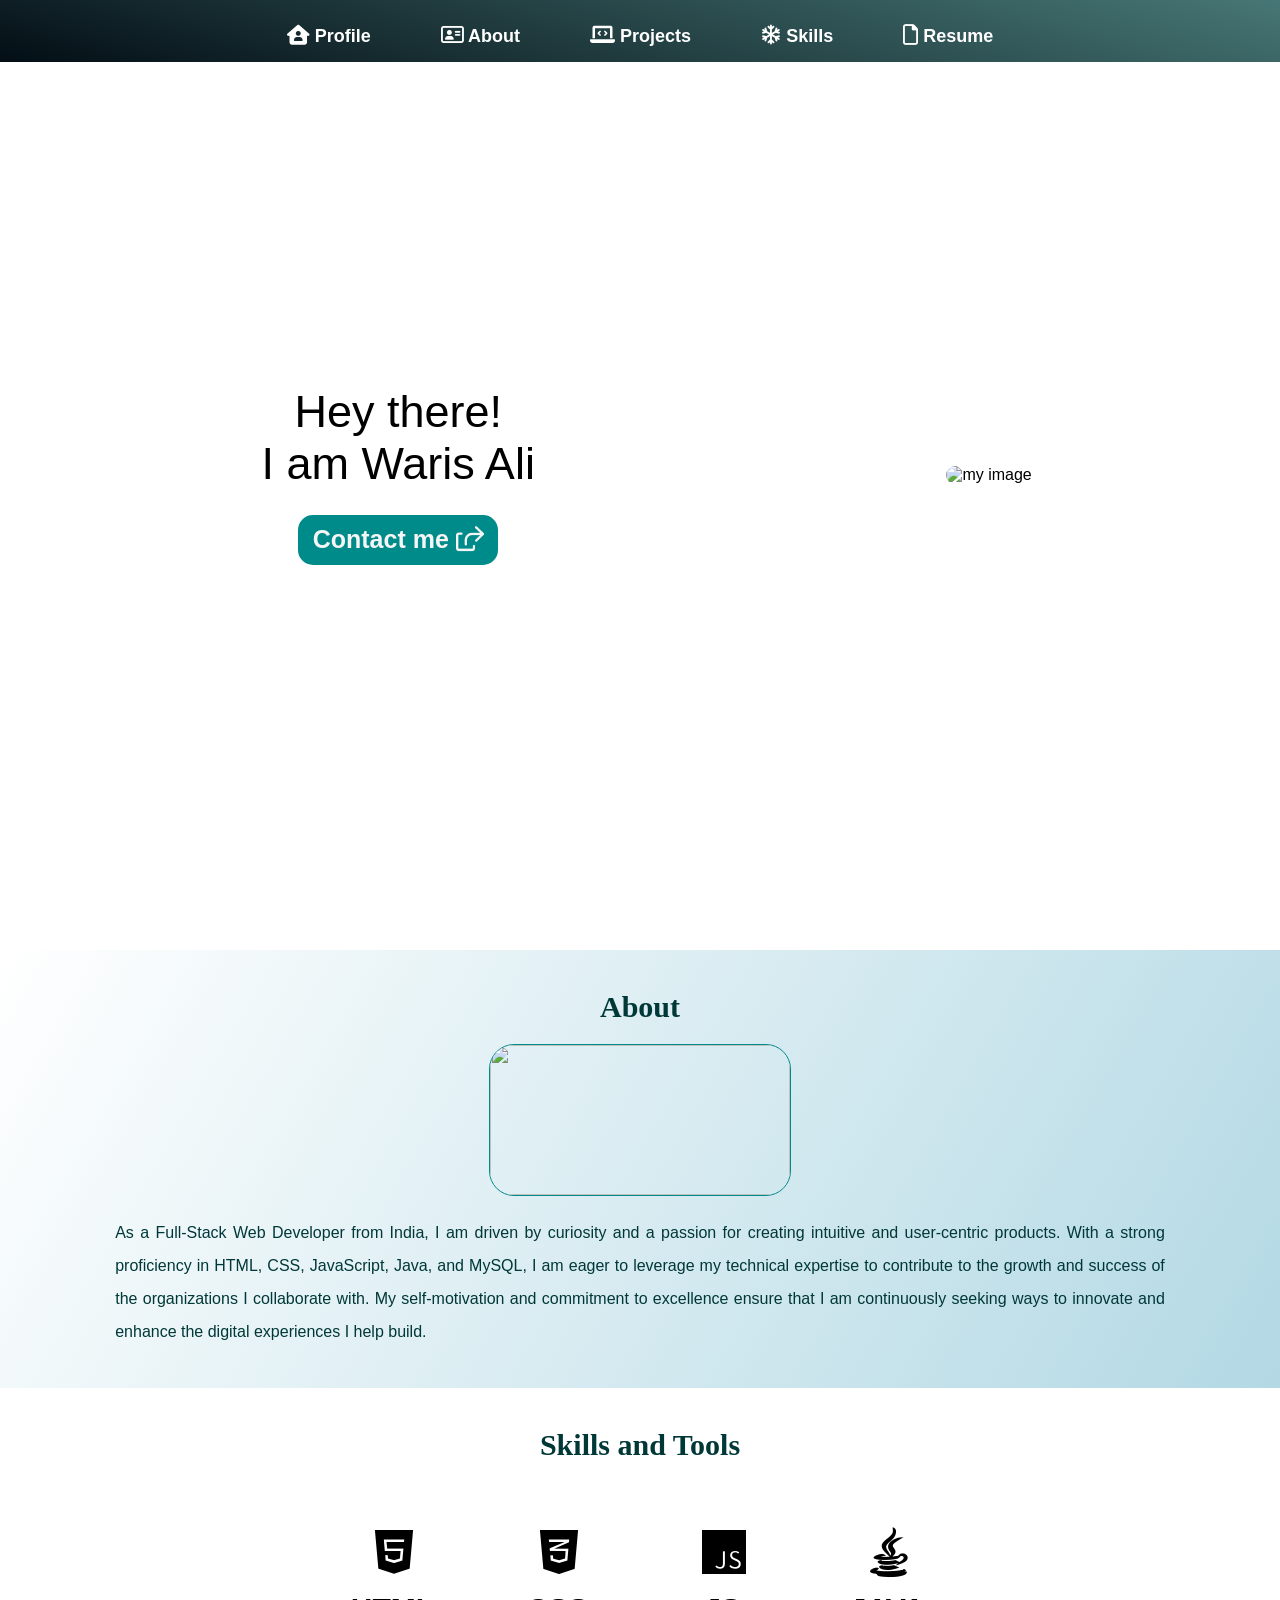
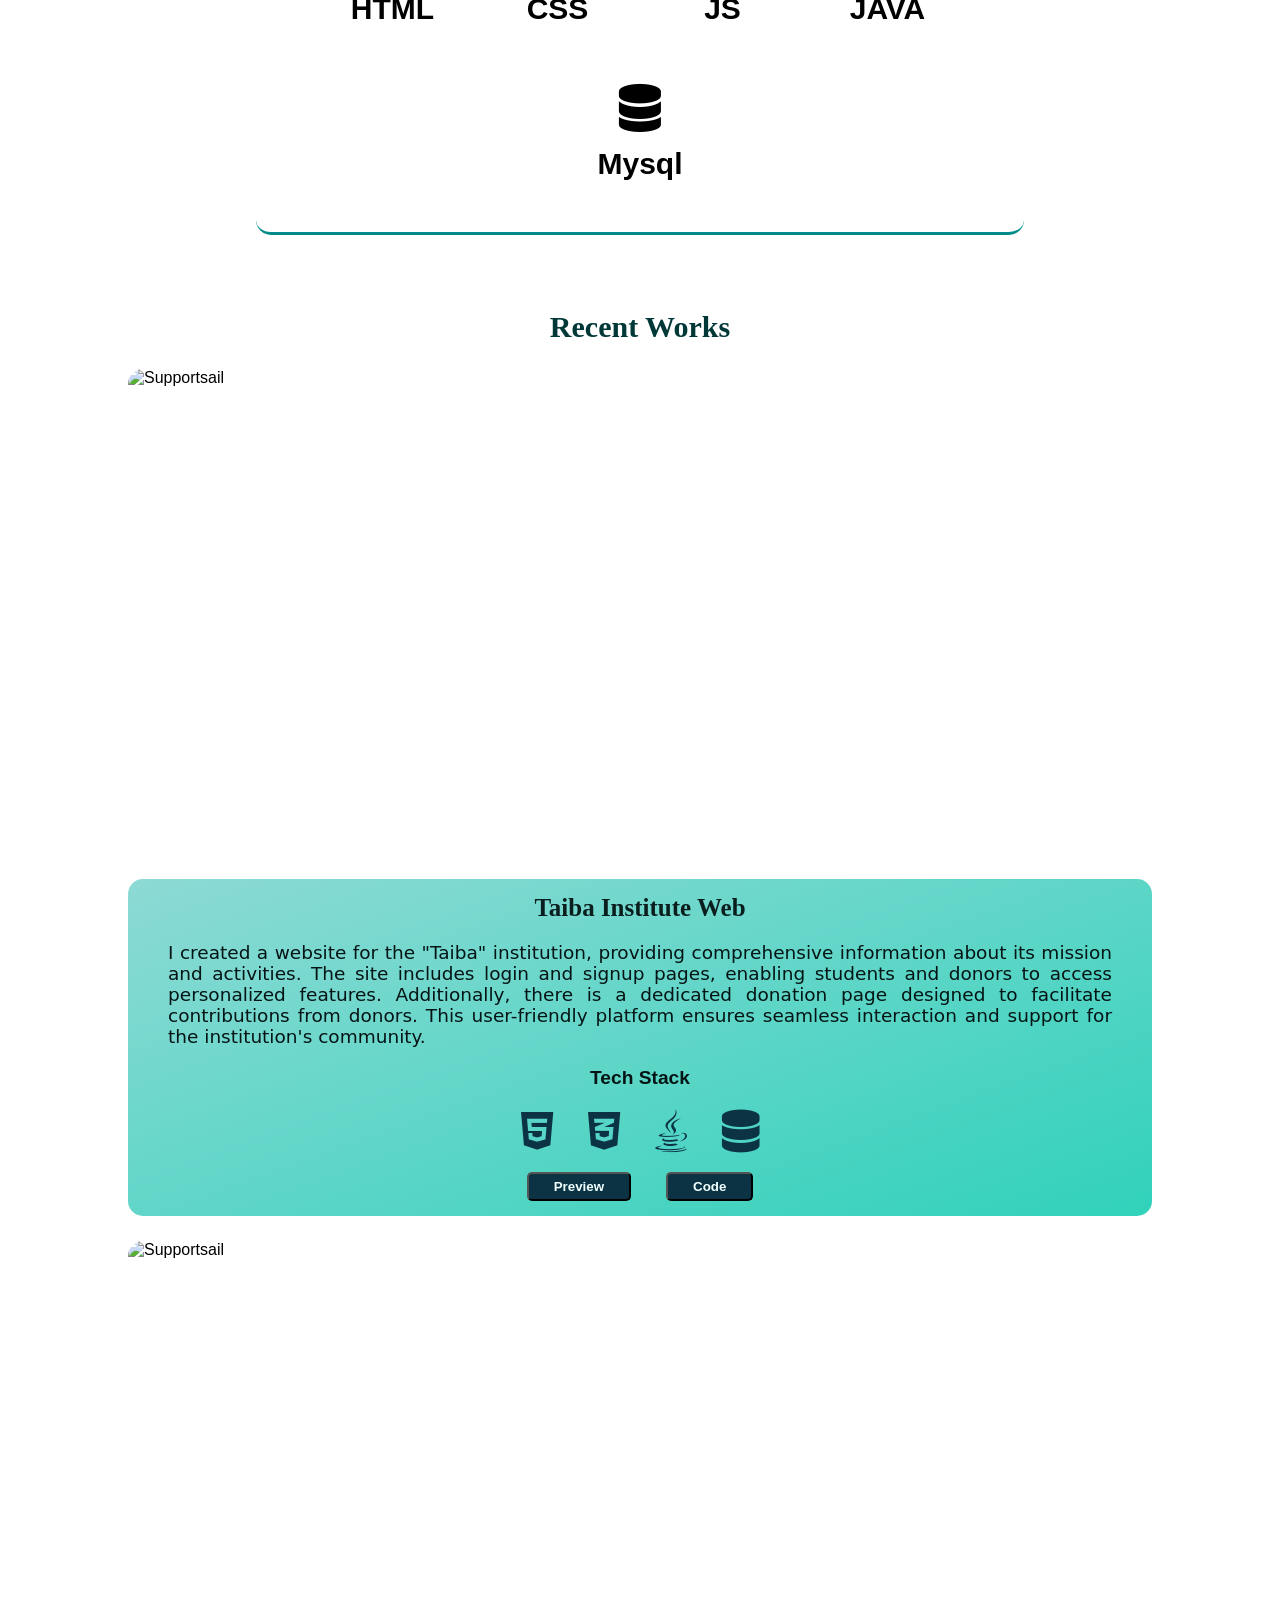
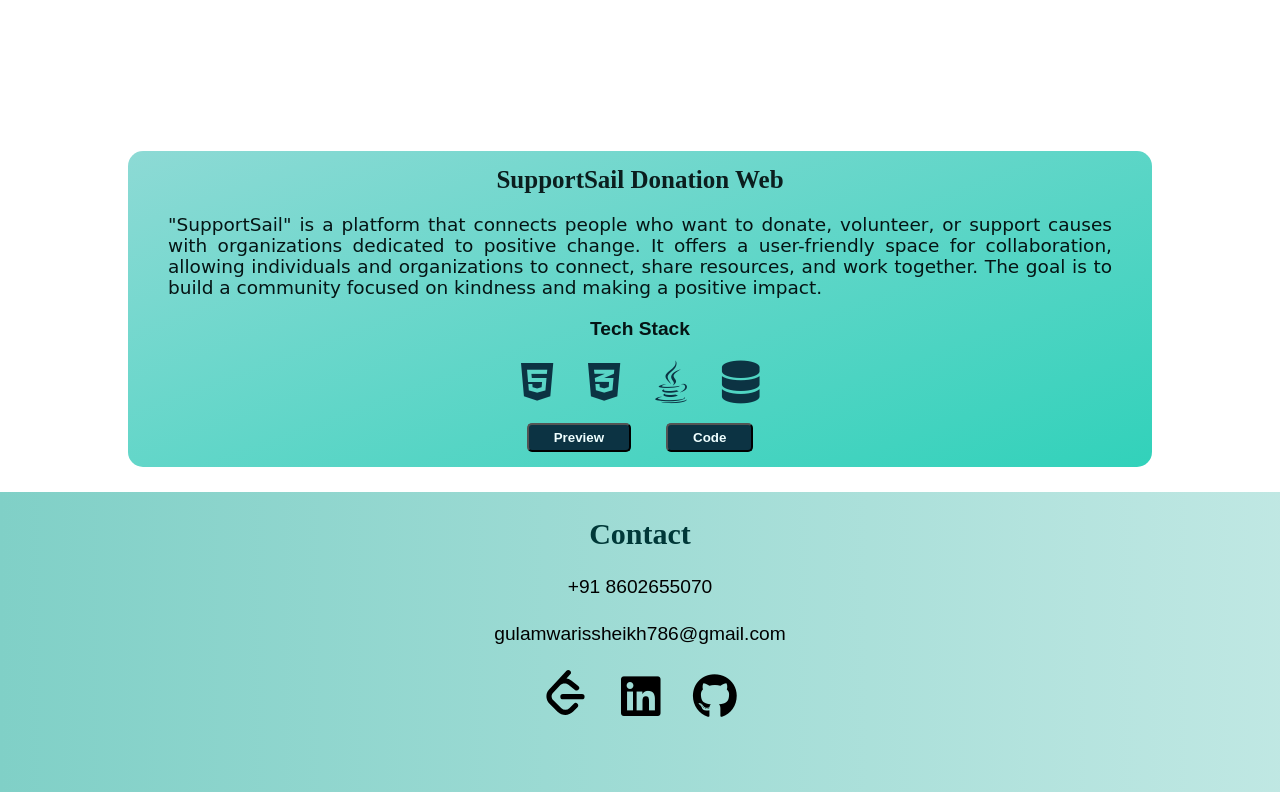
==== index.html @ 58480cf7 "This is my portfolio" ====
<!DOCTYPE html>
<html lang="en">
<head>
    <meta charset="UTF-8">
    <meta name="viewport" content="width=device-width, initial-scale=1.0">
    <title>Document</title>

    <link rel="stylesheet" href="https://cdnjs.cloudflare.com/ajax/libs/font-awesome/6.0.0-beta3/css/all.min.css">
    
    <style>
        * {
            /* background-color: aliceblue; */
            font-family: Railway,sans-serif;
            margin: 0px;   
        }

        html {
            scroll-behavior: smooth;
        }
        
        #header {
            /* background-color: black; */
            width: 100%;
            position: fixed;
            display: flex;
            flex-wrap: wrap;
            align-items: center;
            justify-content:center;
            column-gap: 40px;

            /* height: 60px; */
            /* background-color: black; */
            /* background: linear-gradient(15deg, #13547a 0%, #80d0c7 100%); */
            background: linear-gradient(15deg, #030e15 0%, #80d0c7 100%);
            background-size: 200%;
            background-repeat: no-repeat;
        }

        #warisAliLogo{
            text-align: left;
        }
        #header a{
            text-decoration: none;
            /* color: white; */
            font-size: large;
            color: inherit;
            background-color: inherit;
            font-weight: 600;
            
            
        }
        #header ul {
            list-style: none;
            padding: 0px;
            margin-top: 10px;
        }


        #header ul li{
            display: block;

            padding: 15px;
            border-radius: 15px;
            color:white;
        }
        
        #header ul li:hover{
            background-color:white;
            color:  rgb(0, 49, 49);
        }
        
        #header ul li i{
            font-size: 20px;
            text-decoration:solid;
            background-color: inherit;
            color:inherit;
        }
        
        /* home Container starts; */
        #home{
            /* margin-top: 10px; */
            width: 100%;
            height:100vh;
            display: flex;
            flex-wrap: wrap-reverse;
            align-items: center;
            justify-content: space-evenly;
            column-gap: 150px;
            background: url("https://files.123freevectors.com/wp-content/original/128634-abstract-green-and-white-wavy-background-vector.jpg");
            background-size: cover;
            background-repeat: no-repeat;
            /* background-size:200%; */
            padding-top: 25px;
            padding-bottom: 25px;
            margin-bottom: 0px;
        }
        
        #container1 {
            width:300px;
            display: flex;
            flex-wrap: wrap;
            flex-direction: column;
            align-items: center;
            justify-content: center;
            gap: 25px;
            
        }
        
        #container1 p {
            font-family: Railway,sans-serif;
            font-size: 45px;
            text-align: center;
            unicode-bidi: isolate;
        }

        a{
            cursor:pointer;
        }
        
        #container1 button{
            width: 200px;
            height: 50px;
            font-size: 25px;
            font-weight: 700;
            background-color: darkcyan;
            transition: all 0.3s ease 0s;
            border: none;
            border-radius: 15px;
        }

        #container1 button:hover {
            background-color: #0c3343;
	        box-shadow: 0px 15px 20px #fff;
	        color: #fff;
	        transform: translateY(-7px);    
        }
        
        #container1 button span,i{
            color:whitesmoke;
            background: inherit;
        }


        #imageContainer {
            border:0px solid black;
            border-radius: 18px;
        }
        

        /* About container */
        #About{
            /* background: url("https://encrypted-tbn0.gstatic.com/images?q=tbn:ANd9GcQeIaA5He04D4xELVgXUwk_7--e1ztYmvpjePwz_Ak_7KtxnX4lioAtb6oilF2GgMtfrX0&usqp=CAU"); */
            background-repeat: no-repeat;
            background-size: cover;
            width: 100%;
            /* height: 350px; */
            margin-top: 0px;
            margin-bottom: 0px;
            margin-left: 0px;
            margin-right: 0px;
            padding-top: 15px;
            padding-bottom: 40px;
            display: flex;
            flex-direction: column;
            align-items: center;
            background-size: cover;
            background-repeat: no-repeat;
            gap: 20px;
            background-image: linear-gradient(120deg, #ffffff 0%, #50a7c26f 100%);
            
        }
        
        .heading2{
            margin-top: 25px;
            font-size: 30px;
            color: rgb(0, 56, 56);
            font-weight: 600;
            font-family:Georgia, 'Times New Roman', Times, serif;
            unicode-bidi: isolate;
        }
        
        
        #About p{
            color: rgb(0, 56, 56);
            margin-left: 7.2em;
            margin-right: 7.2em;
            text-align:justify ;
            font-size: 1.0em;
            line-height: 33px;
            font-family:Verdana, Geneva, Tahoma, sans-serif;
            unicode-bidi: isolate;
        }
        
        #codingimg {
            border-radius: 25px;
            border:1px solid darkcyan;
        }
        
        /* Skills starts */
        #skills{
            /* height: 330px; */
            width: 100%;
            display: flex;
            flex-direction: column;
            gap: 15px;
            align-items: center;
            background-size: 300%;
            padding-top: 15px;
            padding-bottom: 25px;
        }
        
        #toolContainer{
            width: 60%;
            /* height: 200px;   */
            justify-content: center;
            display: flex;
            flex-wrap: wrap;
            margin-top: 25px;
            margin-bottom: 25px;
            padding-bottom: 25px;
            column-gap: 15px;
            row-gap: 5px;
            border-bottom: 3px solid darkcyan;
            border-radius: 15px;
        }
        
        .tool {
            height: 100px;
            width:100px;
            padding:25px;
            display: flex;
            flex-direction: column;
            gap:15px;
            align-items: center;
            justify-content: center;
            background: url("https://www.wallpaperflare.com/static/825/572/839/line-light-spot-shape-wallpaper.jpg");
            color: rgb(0, 0, 0);
            font-size: 30px;
            font-weight: bold;
            font-family:'Lucida Sans', 'Lucida Sans Regular', 'Lucida Grande', 'Lucida Sans Unicode', Geneva, Verdana, sans-serif, sans-serif;
            border-radius: 8px;
        }
        
        .tool i{
            font-size: xxx-large;
            background: none;
            font-weight: bolder;
            color: inherit;
        }
        
        /* recent work container starts */
        #workContainer {
            width: 100%;
            /* height: 1000px; */
            margin-bottom: 25px;
            display: flex;
            flex-direction: column;
            align-items: center;
            row-gap: 25px;
            flex-wrap: wrap;
        }
        
        #workContainer h3{
            font-size: 25px;
            color: rgb(11, 30, 30);
            font-family:Georgia, 'Times New Roman', Times, serif;
        }
        
        .work {
            display: flex;
            flex-wrap: wrap;
            width: 80%;
            column-gap: 10px;
            row-gap: 10px;
            /* border: 15px; */
        }
        
        .projectImage {
            border-radius: 15px;
            /* margin-bottom: 15px; */
        }
        
        .aboutProject {
            
            /* width:45.7%; */
            /* height: inherit; */
            padding: 15px;
            color: rgb(5, 21, 21);
            background-image: linear-gradient(0deg, #ffffff 0%, darkcyan 100%);
            background-image: linear-gradient(-20deg, #00cdac 0%, #8ddad5 100%);
            background-size: 200%;
            display: flex;
            flex-direction: column;
            align-items: center;
            gap: 20px;
            text-decoration-thickness: auto;
            border-radius: 15px;
        }
        
        .aboutProject p{
            font-size: 18.5px;
            font-family:system-ui, -apple-system, sans-serif;
            padding-left: 25px;
            padding-right: 25px;
            text-align: justify;
            /* font-weight: 400; */
            unicode-bidi: isolate;
            
        }

        .aboutProject h4{
            font-size: larger;
        }
        
        #stackUsed{
            display: flex;
            align-items: center;
            justify-content: center;
            gap:35px;
        }

        #stackUsed i{
            font-size:43px;
            color: #0c3343;
        }

        #projectButtons {
            display: flex;
            gap: 35px;
        }
        
        #projectButtons button{
            padding:5px 25px;
            border-radius: 5px;
            background-color: #0c3343;
            font-weight: 600;
            color: azure;
        }
        
        #projectButtons button:hover {
            background-color: azure;
            color: rgb(0, 45, 45) ;
            font-weight: 600;
            
        }


        #contactContainer {
            width: 100%;
            height: 300px;
            background: linear-gradient(270deg,white,#80d0c7);
            background-size: 200%;
            display: flex;
            flex-direction: column;
            align-items: center;
            gap: 25px;
            font-size: larger;
            text-decoration-thickness: auto;
        }

        #contactContainer p{
         font-weight: 500;
        }
        
        #socialIcons {
            display: flex;
            flex-wrap: wrap;
            align-items: center;
            justify-content: space-around;
            gap: 33px;
            font-size: 45px;
            color: black;
        }
        
        #socialIcons i{
            color:black;
        }
        
        #socialIcons a{
            text-decoration: none;
            color: none;
        }
        
        .simple-icons--leetcode {
            display: inline-block;
            width: 1em;
            height: 1em;
            background-repeat: no-repeat;
            background-size: 100% 100%;
            background-image: url("data:image/svg+xml,%3Csvg xmlns='http://www.w3.org/2000/svg' viewBox='0 0 24 24'%3E%3Cpath fill='black' d='M13.483 0a1.37 1.37 0 0 0-.961.438L7.116 6.226l-3.854 4.126a5.3 5.3 0 0 0-1.209 2.104a5 5 0 0 0-.125.513a5.5 5.5 0 0 0 .062 2.362a6 6 0 0 0 .349 1.017a5.9 5.9 0 0 0 1.271 1.818l4.277 4.193l.039.038c2.248 2.165 5.852 2.133 8.063-.074l2.396-2.392c.54-.54.54-1.414.003-1.955a1.38 1.38 0 0 0-1.951-.003l-2.396 2.392a3.02 3.02 0 0 1-4.205.038l-.02-.019l-4.276-4.193c-.652-.64-.972-1.469-.948-2.263a2.7 2.7 0 0 1 .066-.523a2.55 2.55 0 0 1 .619-1.164L9.13 8.114c1.058-1.134 3.204-1.27 4.43-.278l3.501 2.831c.593.48 1.461.387 1.94-.207a1.384 1.384 0 0 0-.207-1.943l-3.5-2.831c-.8-.647-1.766-1.045-2.774-1.202l2.015-2.158A1.384 1.384 0 0 0 13.483 0m-2.866 12.815a1.38 1.38 0 0 0-1.38 1.382a1.38 1.38 0 0 0 1.38 1.382H20.79a1.38 1.38 0 0 0 1.38-1.382a1.38 1.38 0 0 0-1.38-1.382z'/%3E%3C/svg%3E");
        }
        
        
        </style>    
</head>
<body >
    <div id="header">
        <!-- <img id="warisAliLogo" src="https://lh3.googleusercontent.com/pw/AP1GczPC5JXsir-b2OjlSVMUs8q2_CjpV8OFLMcxVe5DfGMFk9OVK7TtRr2zFGt3uaw7KL_Z0EdH6ncSOINcvO0CqALaWFPJMV4tb54M7vOKy9ng0W_u7Z1lqmqnhbDLWy8jYKgQmur6pEmwXrFuHIBfyllZ=w457-h148-s-no-gm?authuser=0" alt="warisali" width="150px" height="50px"> -->
        
        <ul>
            <li>
                <a href="#home">
                <i class="fa-solid fa-house-user"></i>
                Profile
                </a>
            </li>
        </ul>
        <ul>
            <li>
                <a href="#About">
                <i class="fa-regular fa-address-card"></i>
                    About
                </a>
            </li>
        </ul>
        <ul>
            <li>
                <a href="#workContainer">
                <i class="fa-solid fa-laptop-code"></i>
                    Projects
                </a>
            </li>
        </ul>
        <ul>
            <li>
                <a href="#skills">
                <i class="fa-regular fa-snowflake"></i>
                    Skills
                </a>
            </li>
        </ul>
        <ul>
            <li>
                <a target="_blank" href="https://drive.google.com/file/d/14cEVYfTfKmEvbyGRhbytkego8s3R8A8p/view?usp=drive_link">
                <i class="fa-regular fa-file"></i>
                    Resume
                </a>
            </li>
        </ul> 
    </div>

    <div id="home">

        <div id="container1">
            <p>Hey there!
            <br>I am Waris Ali</p>
            <a href="#contactContainer">
                <button>
                    <span>
                        Contact me 
                    </span>

                    <i class="fa-regular fa-share-from-square"></i>
                </button>
            </a> 
        </div>

        <div >
            <img id="imageContainer" src="https://lh3.googleusercontent.com/pw/AP1GczNfLNmGixDf67pSiSsZl0ke9fJ8VKoi5eDdJEknz4uah4nz4ixJDxamWYXczKJLGlgnSb_uuSwTJJ1aEroYKqD6taZcBswMoYQlgd4YSyQU_4sFzfjJYUX3yKm36x-RpMSHxlkzJEPzCEvt1I19koQ-=w689-h919-s-no-gm?authuser=0" alt="my image" width="300px" height="350px">
        </div>
    
    </div>

    <div id="About">
        <h2 class="heading2">About</h2>
        <img id="codingimg" src="https://camo.githubusercontent.com/7de37139d0b4c1ce40865e799b446c0e963a3dd8fb68d239707237c40604fa3d/68747470733a2f2f63646e2e6472696262626c652e636f6d2f75736572732f3733303730332f73637265656e73686f74732f363538313234332f6176656e746f2e676966" alt="" width="300px" height="150px">

        <p>As a Full-Stack Web Developer from India, I am driven by curiosity and a passion for creating intuitive and user-centric products. 
            With a strong proficiency in HTML, CSS, JavaScript, Java, and MySQL, I am eager to leverage my technical expertise to contribute to the growth and success of the organizations I collaborate with. 
            My self-motivation and commitment to excellence ensure that I am continuously seeking ways to innovate and enhance the digital experiences I help build.
        </p>


    </div>

    <div id="skills">

        <h2 class="heading2">Skills and Tools</h2>
        <div id="toolContainer">

            <div class="tool">
                <i class="fa-brands fa-html5"></i>
                <span>
                    HTML
                </span>
            </div>
            <div class="tool">
                <i class="fa-brands fa-css3-alt"></i>
                <span>
                    CSS
                </span>
            </div>
            <div class="tool">
                <i class="fa-brands fa-js"></i>
                <span>
                    JS
                </span>
            </div>
            <div class="tool">
                <i class="fa-brands fa-java"></i>
                <span>
                    JAVA
                </span>
            </div>
            <div class="tool">
                <i class="fa-solid fa-database"></i>
                <span>
                    Mysql
                </span>
            </div>
            
        </div>
        
    </div>
    
    <div id="workContainer">
        <h2 class="heading2">Recent Works</h2>
        <div class="work" >
            <img class="projectImage" src="https://lh3.googleusercontent.com/pw/AP1GczMQll0beTvGnRvmO2mY4dtJe4qrkyEEGpK3uuzmXAYkOfPSn9ht8IYZugGD8T-NknqMhL-C5l3bWldPpm8UTny0EYDOh066veNmcHr74LEn7j228wYXk99hWT4u5LQ25IOx2qUl-hxqowXxXJbtVJr-=w1911-h919-s-no-gm?authuser=0" alt="Supportsail" width="100%" height="500px">
            <div class="aboutProject">
                <h3>Taiba Institute Web</h3>
                <p> I created a website for the "Taiba" institution, providing comprehensive information about its mission and activities. The site includes login and signup pages, enabling students and donors to access personalized features. Additionally, there is a dedicated donation page designed to facilitate contributions from donors. This user-friendly platform ensures seamless interaction and support for the institution's community.                </p>
                
                <h4>Tech Stack</h4>
                
                <div id="stackUsed">
                    <i class="fa-brands fa-html5"></i>
                    <i class="fa-brands fa-css3-alt"></i>
                    <i class="fa-brands fa-java"></i>
                    <i class="fa-solid fa-database"></i>
                </div>
                
                <div id="projectButtons">
                    <button>Preview</button>
                    <button>Code</button>
                </div>
            </div>
        </div>

        <div class="work" >
            <img class="projectImage" src="https://lh3.googleusercontent.com/pw/AP1GczMjvmNHG8Y3Zojcyx1AhsamFW4Mxrb-IfzcMeK1x1LJNYY9hNYmpaNkV2walsdbmQnnHwTIoXUS8U1hemSgtS10Z8Eknbf_N-LINnaeFMtauvdDnSiny1GLPHCB92Jml5flz21etCYq-lgawX2CJpsT=w1918-h915-s-no-gm?authuser=0" alt="Supportsail" width="100%" height="500px">
            <div class="aboutProject">
                <h3>SupportSail Donation Web</h3>
                <p>
                    "SupportSail" is a platform that connects people who want to donate, volunteer, or support causes with organizations dedicated to positive change. It offers a user-friendly space for collaboration, allowing individuals and organizations to connect, share resources, and work together. The goal is to build a community focused on kindness and making a positive impact.
                </p>
                
                <h4>Tech Stack</h4>
                
                <div id="stackUsed">
                    <i class="fa-brands fa-html5"></i>
                    <i class="fa-brands fa-css3-alt"></i>
                    <i class="fa-brands fa-java"></i>
                    <i class="fa-solid fa-database"></i>
                </div>
                
                <div id="projectButtons">
                    <button>Preview</button>
                    <button>Code</button>
                </div>
            </div>
        </div>
    </div>


    <div id="contactContainer">
        <h2 class="heading2">Contact</h2>
        <p> +91 8602655070</p>
        <p>gulamwarissheikh786@gmail.com</p>
        <div id="socialIcons">
            <a href="https://leetcode.com/u/Gulam_Waris_Sheikh/"><span class="simple-icons--leetcode"></span></a>
            <a href="https://www.linkedin.com/in/waris-sheikh-7a376122b/"><i class="fa-brands fa-linkedin"></i></a>
            <a href="https://github.com/Waris-Ali123"><i class="fa-brands fa-github"></i></a>
            <!-- <i class="fa-solid fa-code"></i> -->
        </div>

    </div>


    
    
</body>
</html>
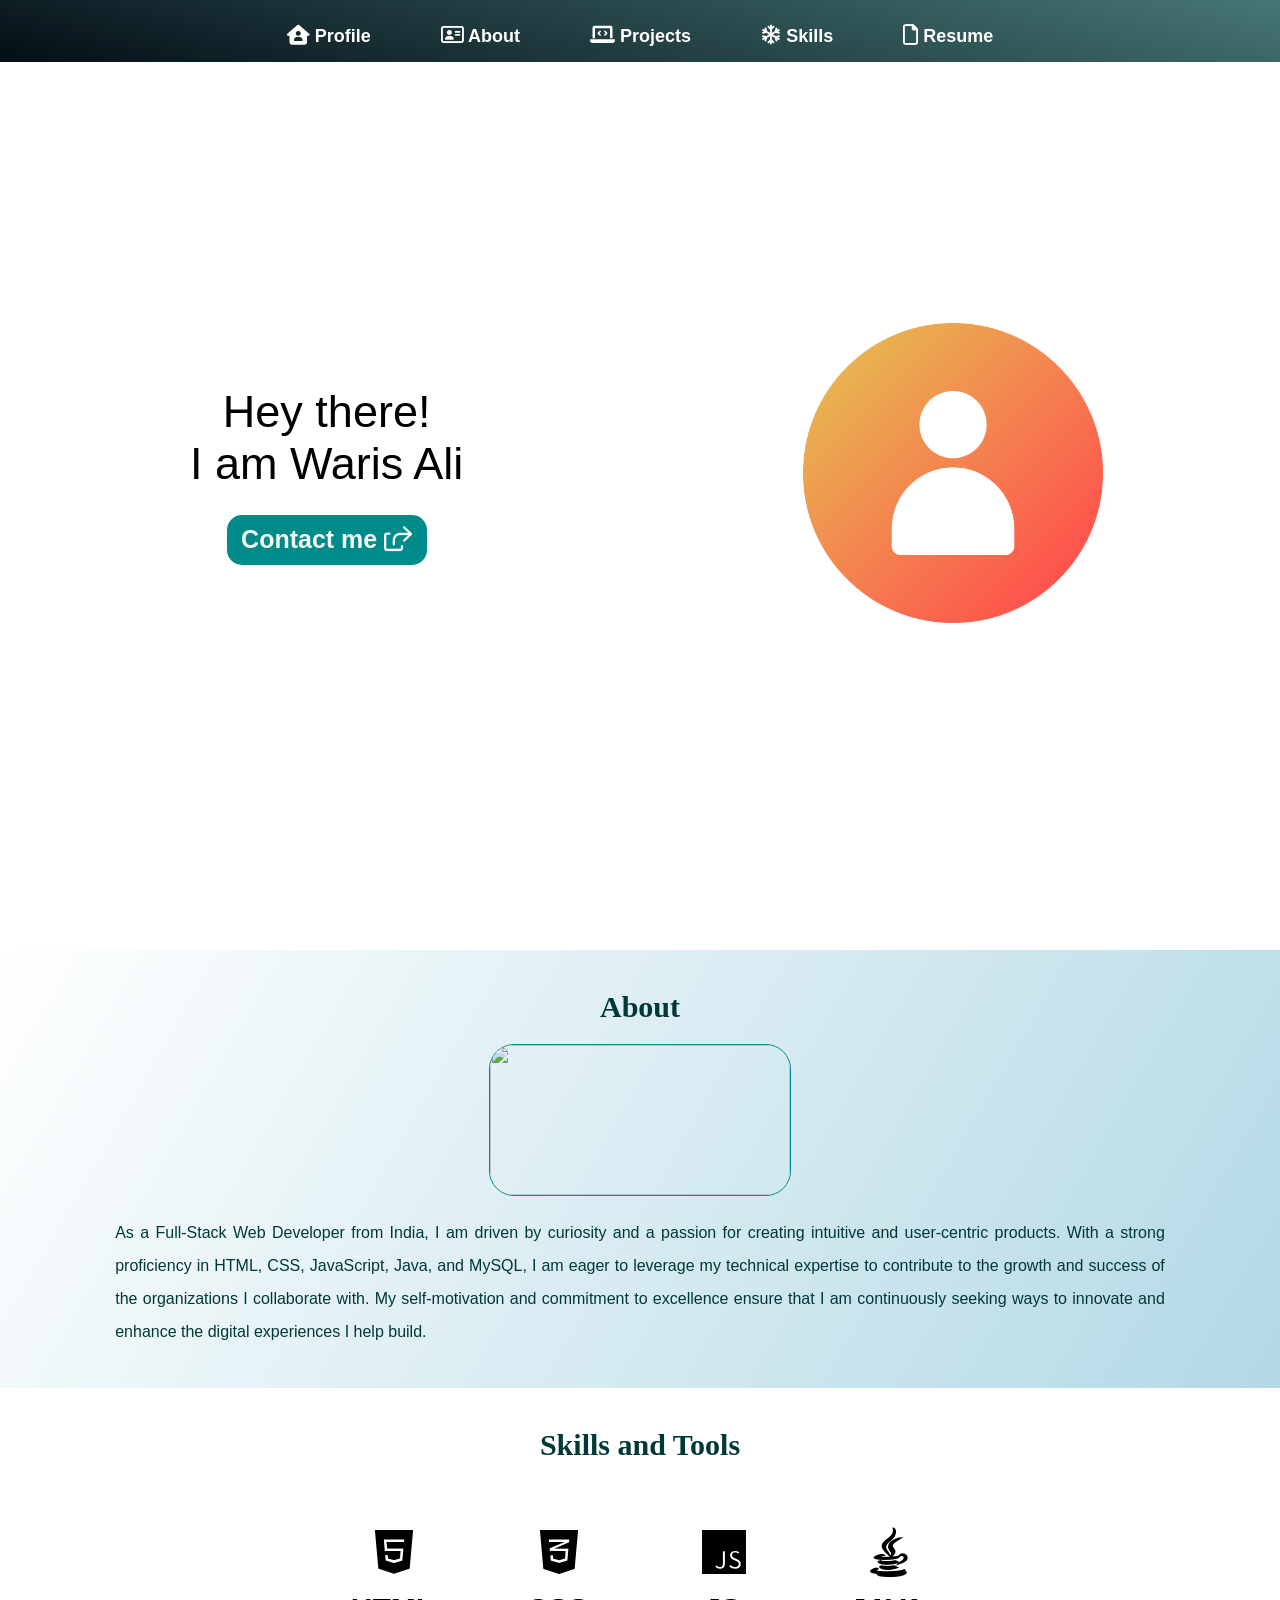
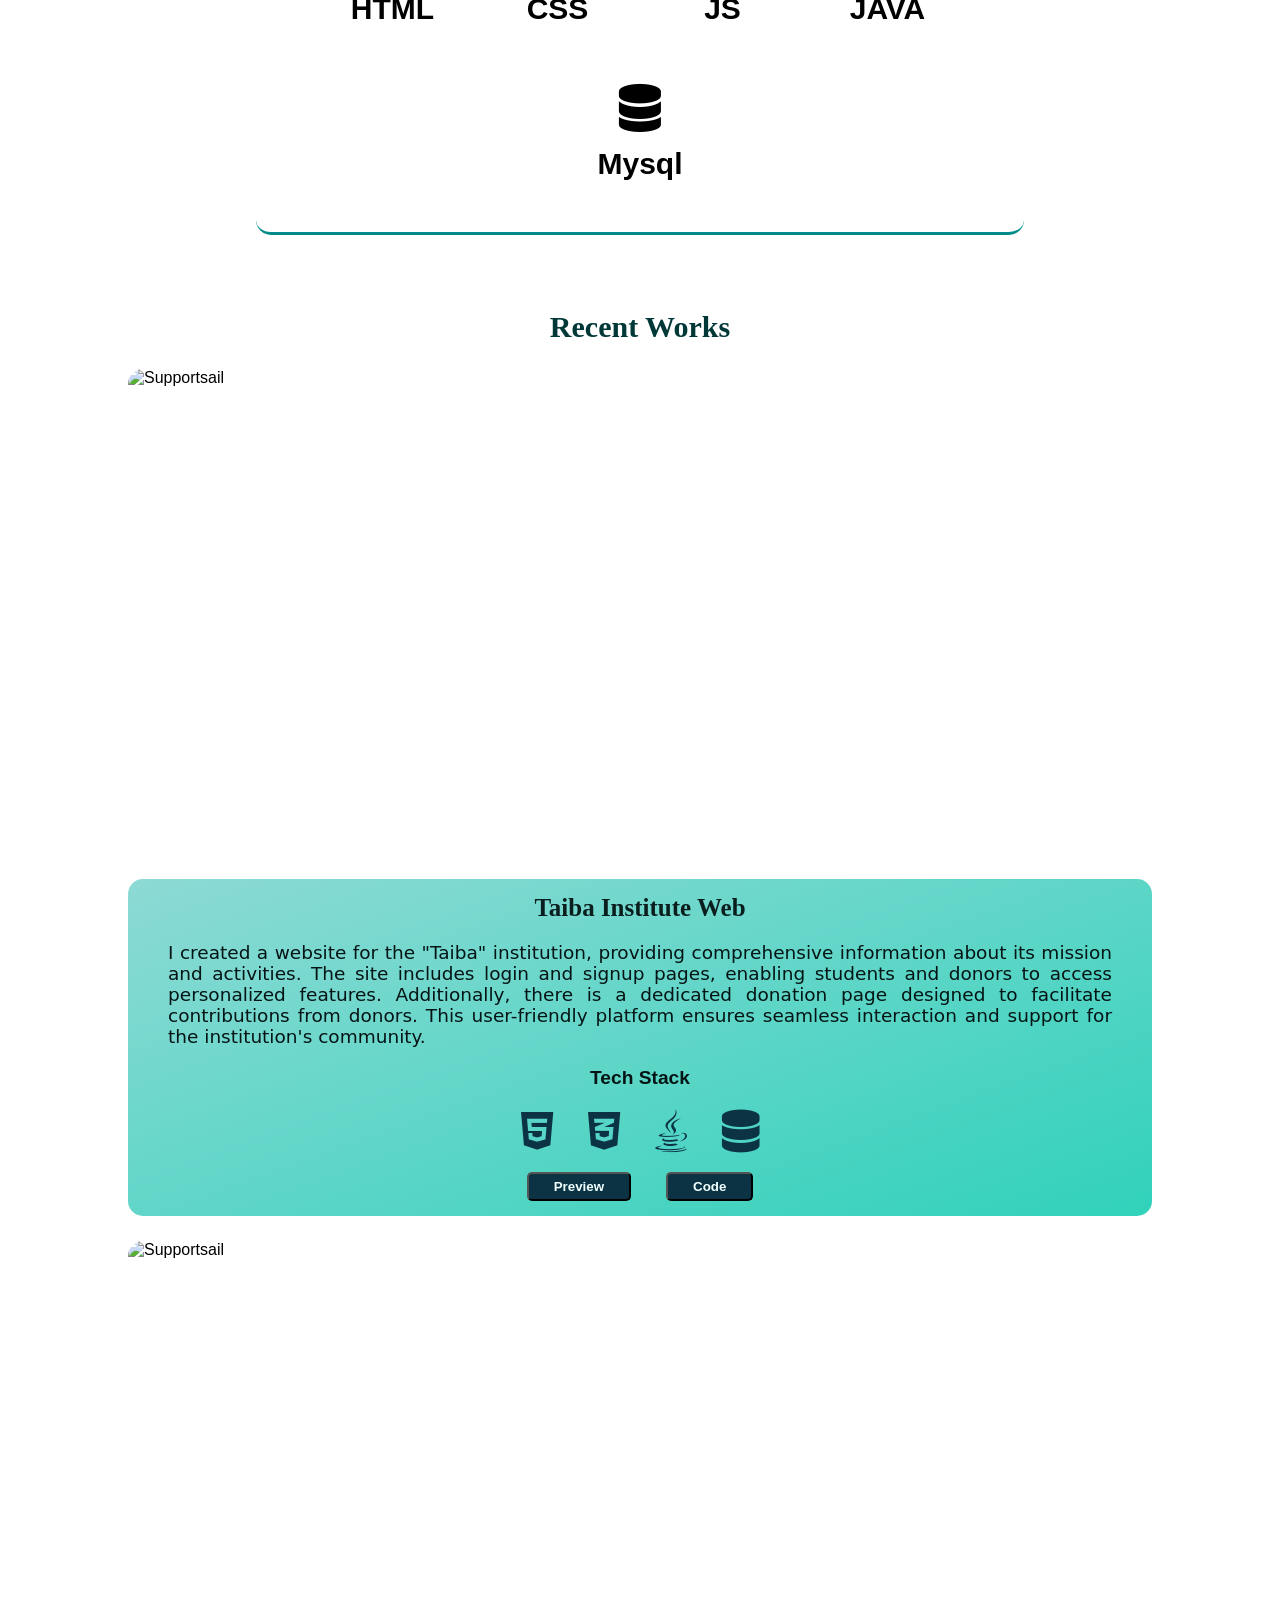
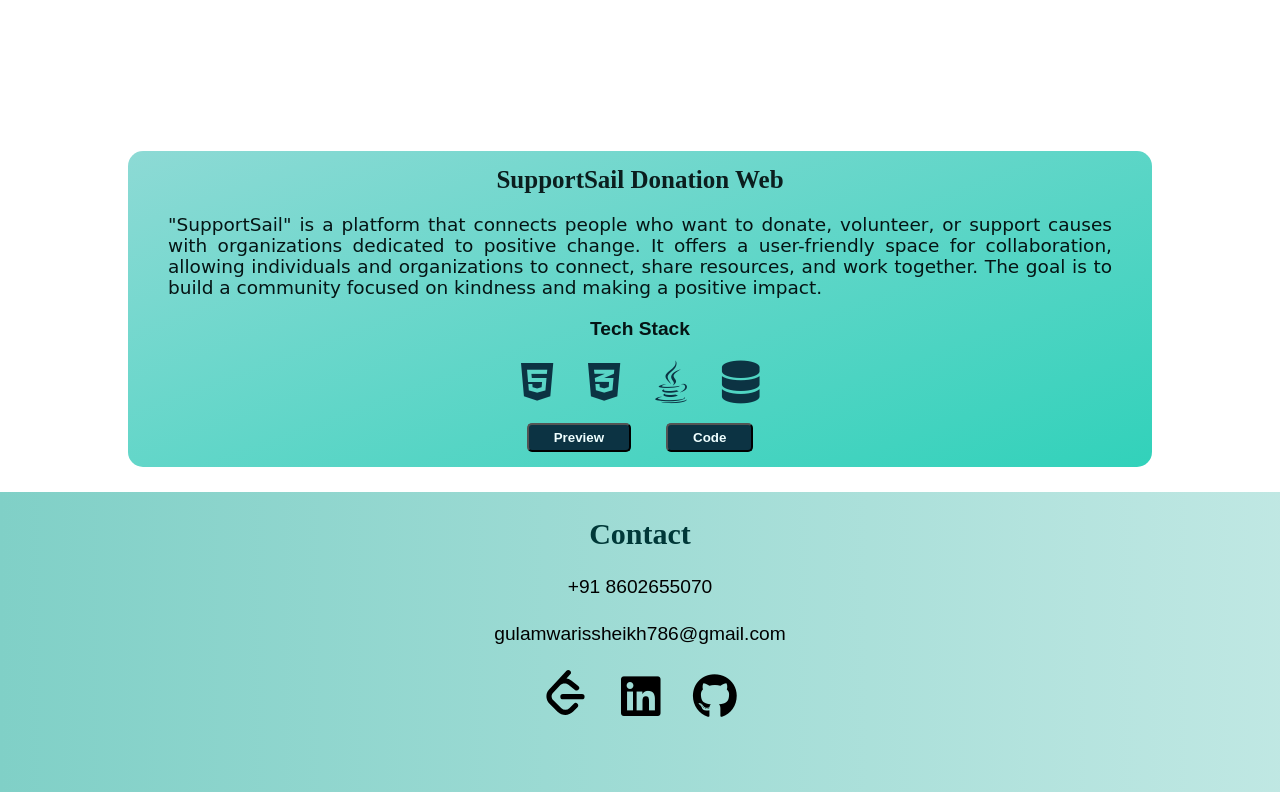
==== commit 824f7704: "profile pic changed" ====
--- a/index.html
+++ b/index.html
@@ -28,8 +28,7 @@
             justify-content:center;
             column-gap: 40px;
 
-            /* height: 60px; */
-            /* background-color: black; */
+            
             /* background: linear-gradient(15deg, #13547a 0%, #80d0c7 100%); */
             background: linear-gradient(15deg, #030e15 0%, #80d0c7 100%);
             background-size: 200%;
@@ -456,7 +455,7 @@
         </div>
 
         <div >
-            <img id="imageContainer" src="https://lh3.googleusercontent.com/pw/AP1GczNfLNmGixDf67pSiSsZl0ke9fJ8VKoi5eDdJEknz4uah4nz4ixJDxamWYXczKJLGlgnSb_uuSwTJJ1aEroYKqD6taZcBswMoYQlgd4YSyQU_4sFzfjJYUX3yKm36x-RpMSHxlkzJEPzCEvt1I19koQ-=w689-h919-s-no-gm?authuser=0" alt="my image" width="300px" height="350px">
+            <img id="imageContainer" src="my_pic.png" alt="my image" width="300px" height="300px">
         </div>
     
     </div>
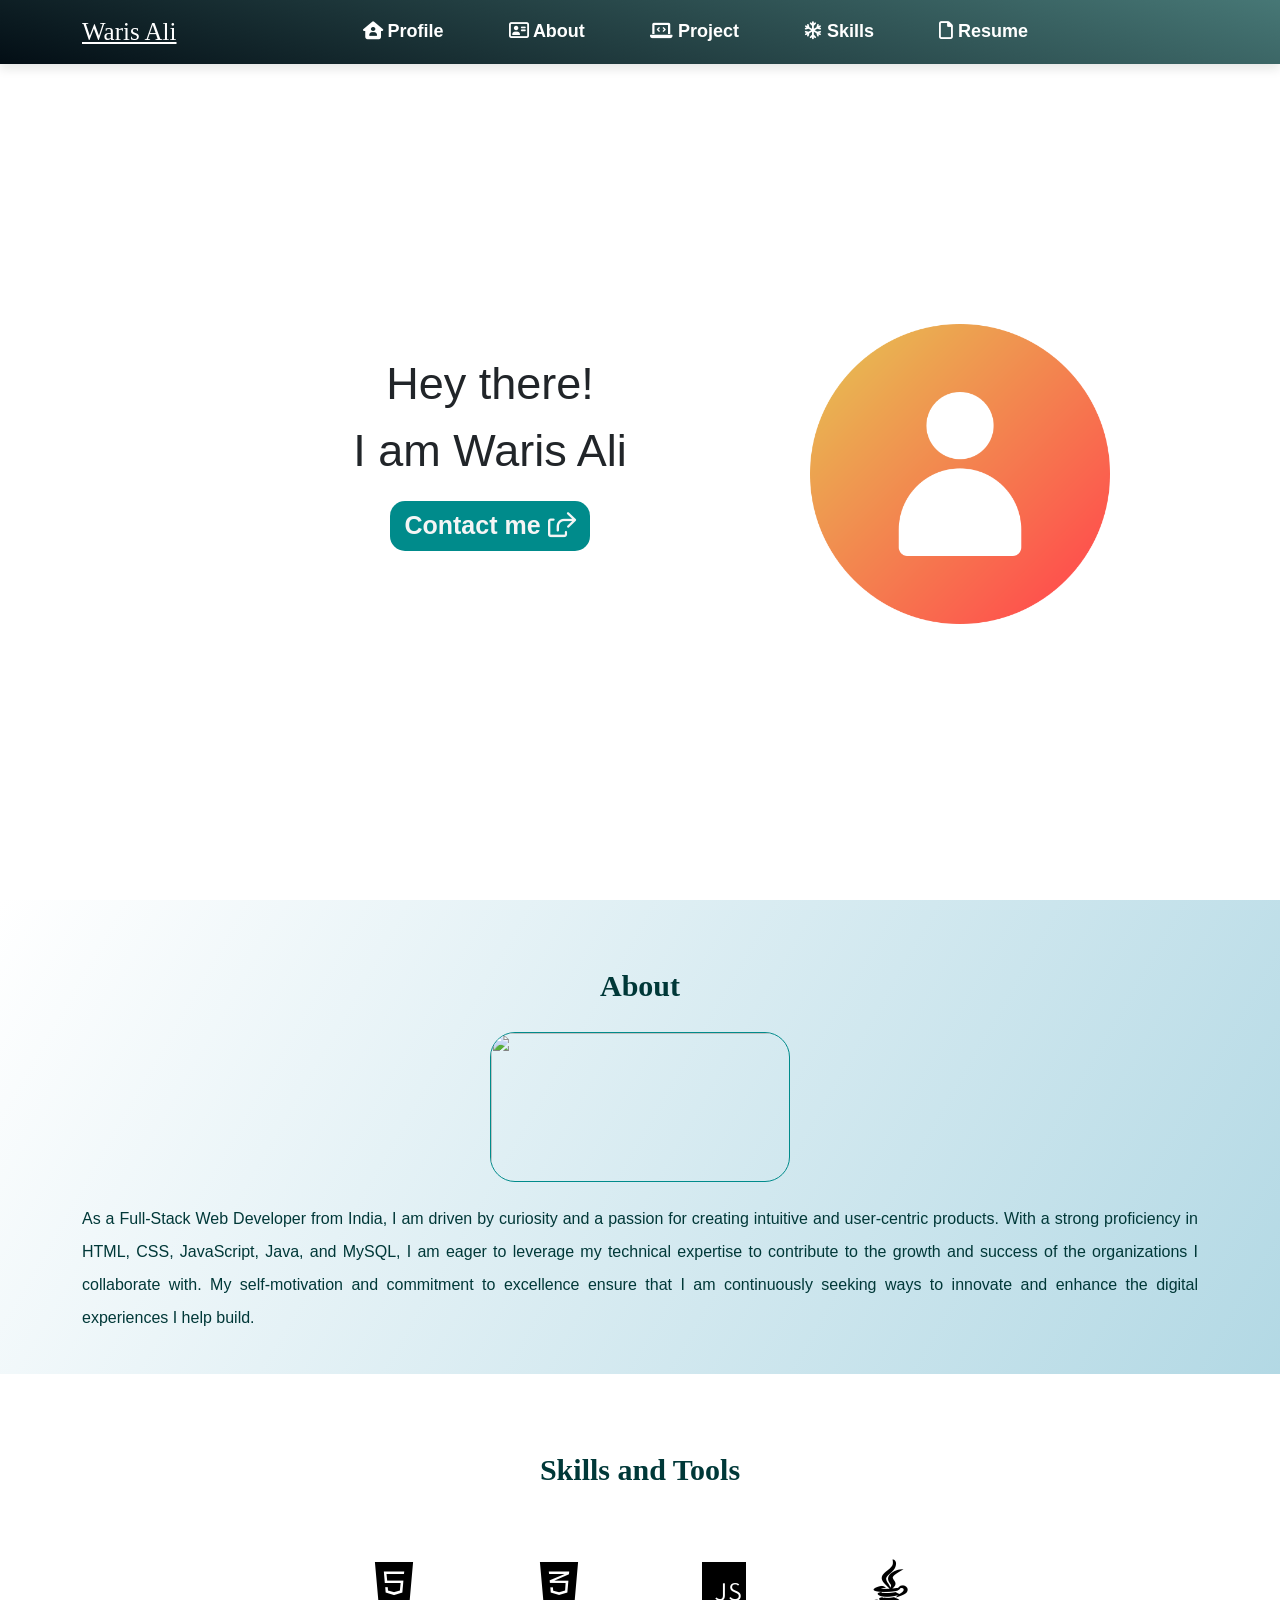
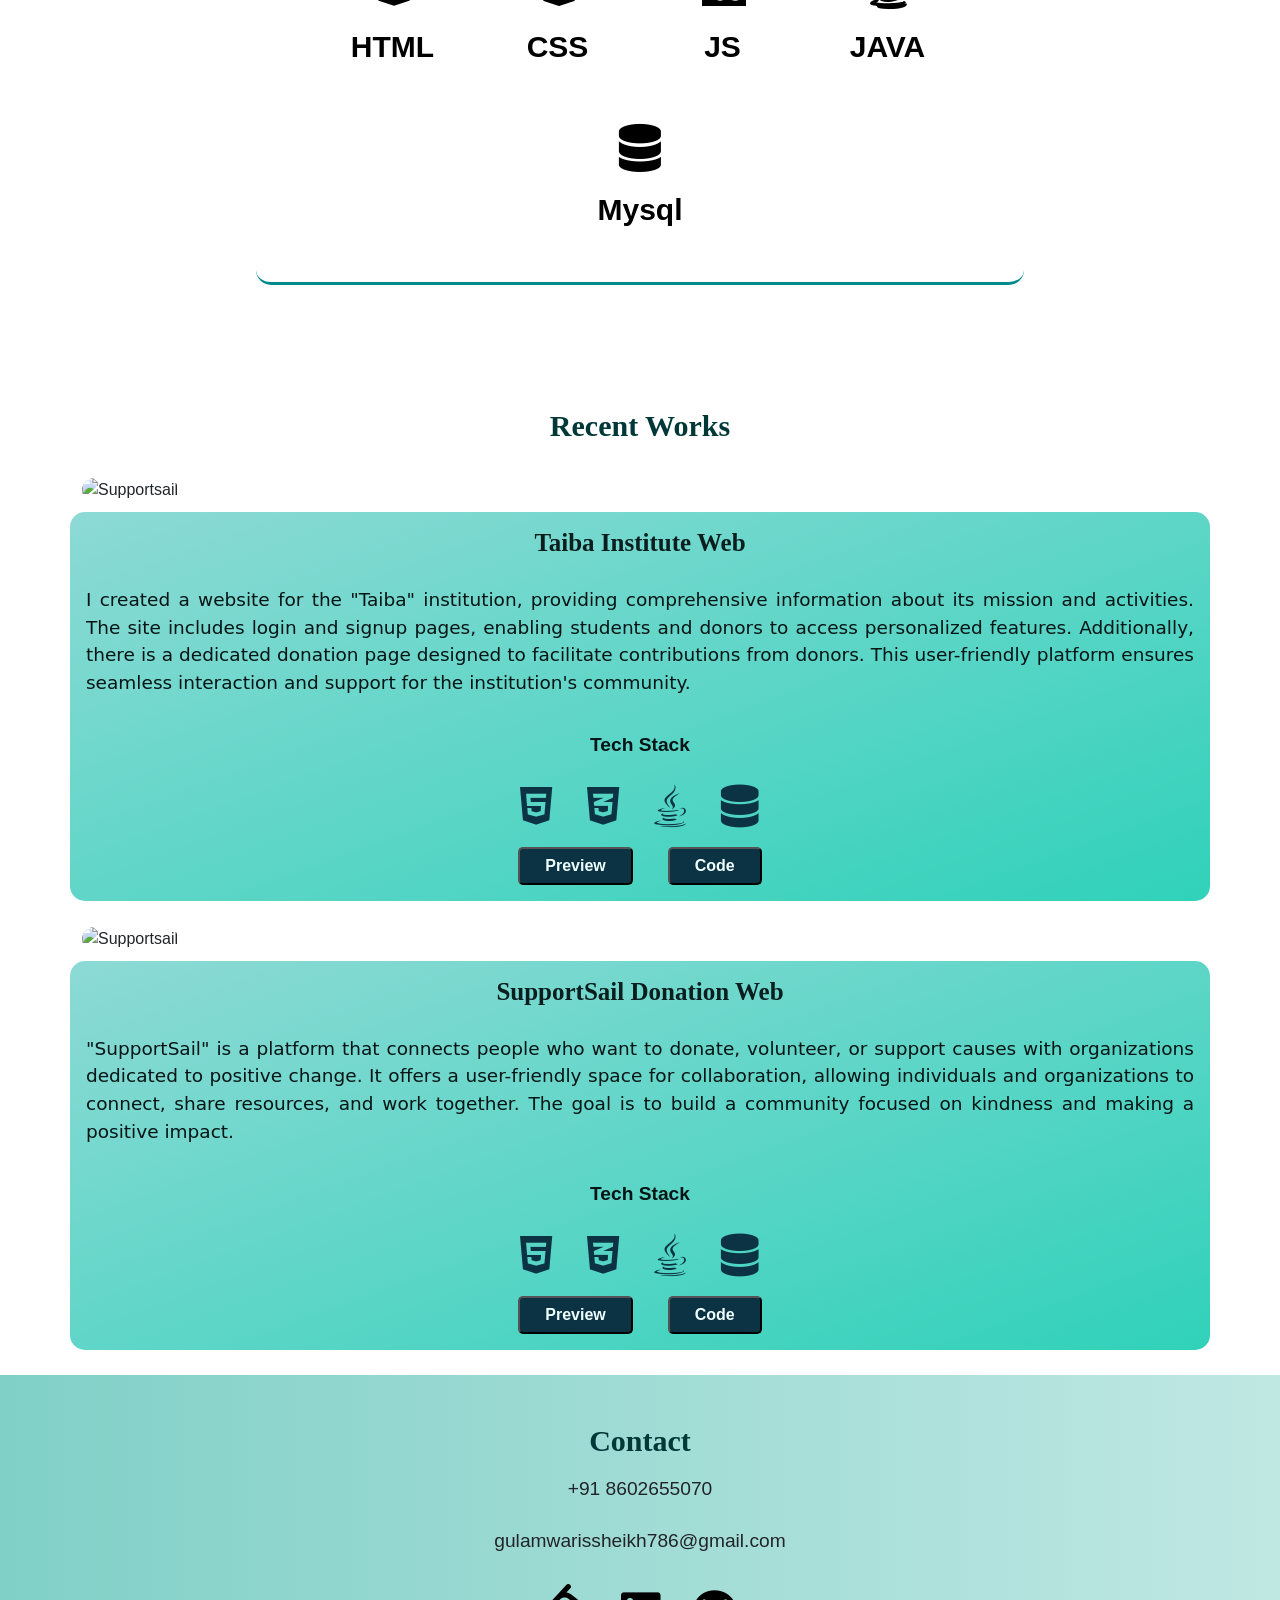
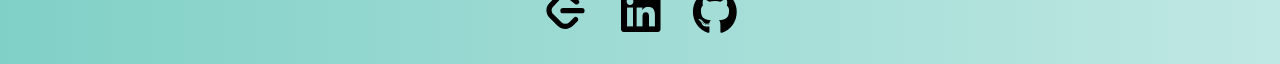
==== commit c7ee56f1: "This portfolio is now responsive. Older version was not responsive as it contains static navbar too." ====
--- a/index.html
+++ b/index.html
@@ -6,439 +6,57 @@
     <title>Document</title>
 
     <link rel="stylesheet" href="https://cdnjs.cloudflare.com/ajax/libs/font-awesome/6.0.0-beta3/css/all.min.css">
-    
-    <style>
-        * {
-            /* background-color: aliceblue; */
-            font-family: Railway,sans-serif;
-            margin: 0px;   
-        }
-
-        html {
-            scroll-behavior: smooth;
-        }
-        
-        #header {
-            /* background-color: black; */
-            width: 100%;
-            position: fixed;
-            display: flex;
-            flex-wrap: wrap;
-            align-items: center;
-            justify-content:center;
-            column-gap: 40px;
-
-            
-            /* background: linear-gradient(15deg, #13547a 0%, #80d0c7 100%); */
-            background: linear-gradient(15deg, #030e15 0%, #80d0c7 100%);
-            background-size: 200%;
-            background-repeat: no-repeat;
-        }
-
-        #warisAliLogo{
-            text-align: left;
-        }
-        #header a{
-            text-decoration: none;
-            /* color: white; */
-            font-size: large;
-            color: inherit;
-            background-color: inherit;
-            font-weight: 600;
-            
-            
-        }
-        #header ul {
-            list-style: none;
-            padding: 0px;
-            margin-top: 10px;
-        }
-
-
-        #header ul li{
-            display: block;
-
-            padding: 15px;
-            border-radius: 15px;
-            color:white;
-        }
-        
-        #header ul li:hover{
-            background-color:white;
-            color:  rgb(0, 49, 49);
-        }
-        
-        #header ul li i{
-            font-size: 20px;
-            text-decoration:solid;
-            background-color: inherit;
-            color:inherit;
-        }
-        
-        /* home Container starts; */
-        #home{
-            /* margin-top: 10px; */
-            width: 100%;
-            height:100vh;
-            display: flex;
-            flex-wrap: wrap-reverse;
-            align-items: center;
-            justify-content: space-evenly;
-            column-gap: 150px;
-            background: url("https://files.123freevectors.com/wp-content/original/128634-abstract-green-and-white-wavy-background-vector.jpg");
-            background-size: cover;
-            background-repeat: no-repeat;
-            /* background-size:200%; */
-            padding-top: 25px;
-            padding-bottom: 25px;
-            margin-bottom: 0px;
-        }
-        
-        #container1 {
-            width:300px;
-            display: flex;
-            flex-wrap: wrap;
-            flex-direction: column;
-            align-items: center;
-            justify-content: center;
-            gap: 25px;
-            
-        }
-        
-        #container1 p {
-            font-family: Railway,sans-serif;
-            font-size: 45px;
-            text-align: center;
-            unicode-bidi: isolate;
-        }
-
-        a{
-            cursor:pointer;
-        }
-        
-        #container1 button{
-            width: 200px;
-            height: 50px;
-            font-size: 25px;
-            font-weight: 700;
-            background-color: darkcyan;
-            transition: all 0.3s ease 0s;
-            border: none;
-            border-radius: 15px;
-        }
-
-        #container1 button:hover {
-            background-color: #0c3343;
-	        box-shadow: 0px 15px 20px #fff;
-	        color: #fff;
-	        transform: translateY(-7px);    
-        }
-        
-        #container1 button span,i{
-            color:whitesmoke;
-            background: inherit;
-        }
-
-
-        #imageContainer {
-            border:0px solid black;
-            border-radius: 18px;
-        }
-        
-
-        /* About container */
-        #About{
-            /* background: url("https://encrypted-tbn0.gstatic.com/images?q=tbn:ANd9GcQeIaA5He04D4xELVgXUwk_7--e1ztYmvpjePwz_Ak_7KtxnX4lioAtb6oilF2GgMtfrX0&usqp=CAU"); */
-            background-repeat: no-repeat;
-            background-size: cover;
-            width: 100%;
-            /* height: 350px; */
-            margin-top: 0px;
-            margin-bottom: 0px;
-            margin-left: 0px;
-            margin-right: 0px;
-            padding-top: 15px;
-            padding-bottom: 40px;
-            display: flex;
-            flex-direction: column;
-            align-items: center;
-            background-size: cover;
-            background-repeat: no-repeat;
-            gap: 20px;
-            background-image: linear-gradient(120deg, #ffffff 0%, #50a7c26f 100%);
-            
-        }
-        
-        .heading2{
-            margin-top: 25px;
-            font-size: 30px;
-            color: rgb(0, 56, 56);
-            font-weight: 600;
-            font-family:Georgia, 'Times New Roman', Times, serif;
-            unicode-bidi: isolate;
-        }
-        
-        
-        #About p{
-            color: rgb(0, 56, 56);
-            margin-left: 7.2em;
-            margin-right: 7.2em;
-            text-align:justify ;
-            font-size: 1.0em;
-            line-height: 33px;
-            font-family:Verdana, Geneva, Tahoma, sans-serif;
-            unicode-bidi: isolate;
-        }
-        
-        #codingimg {
-            border-radius: 25px;
-            border:1px solid darkcyan;
-        }
-        
-        /* Skills starts */
-        #skills{
-            /* height: 330px; */
-            width: 100%;
-            display: flex;
-            flex-direction: column;
-            gap: 15px;
-            align-items: center;
-            background-size: 300%;
-            padding-top: 15px;
-            padding-bottom: 25px;
-        }
-        
-        #toolContainer{
-            width: 60%;
-            /* height: 200px;   */
-            justify-content: center;
-            display: flex;
-            flex-wrap: wrap;
-            margin-top: 25px;
-            margin-bottom: 25px;
-            padding-bottom: 25px;
-            column-gap: 15px;
-            row-gap: 5px;
-            border-bottom: 3px solid darkcyan;
-            border-radius: 15px;
-        }
-        
-        .tool {
-            height: 100px;
-            width:100px;
-            padding:25px;
-            display: flex;
-            flex-direction: column;
-            gap:15px;
-            align-items: center;
-            justify-content: center;
-            background: url("https://www.wallpaperflare.com/static/825/572/839/line-light-spot-shape-wallpaper.jpg");
-            color: rgb(0, 0, 0);
-            font-size: 30px;
-            font-weight: bold;
-            font-family:'Lucida Sans', 'Lucida Sans Regular', 'Lucida Grande', 'Lucida Sans Unicode', Geneva, Verdana, sans-serif, sans-serif;
-            border-radius: 8px;
-        }
-        
-        .tool i{
-            font-size: xxx-large;
-            background: none;
-            font-weight: bolder;
-            color: inherit;
-        }
-        
-        /* recent work container starts */
-        #workContainer {
-            width: 100%;
-            /* height: 1000px; */
-            margin-bottom: 25px;
-            display: flex;
-            flex-direction: column;
-            align-items: center;
-            row-gap: 25px;
-            flex-wrap: wrap;
-        }
-        
-        #workContainer h3{
-            font-size: 25px;
-            color: rgb(11, 30, 30);
-            font-family:Georgia, 'Times New Roman', Times, serif;
-        }
-        
-        .work {
-            display: flex;
-            flex-wrap: wrap;
-            width: 80%;
-            column-gap: 10px;
-            row-gap: 10px;
-            /* border: 15px; */
-        }
-        
-        .projectImage {
-            border-radius: 15px;
-            /* margin-bottom: 15px; */
-        }
-        
-        .aboutProject {
-            
-            /* width:45.7%; */
-            /* height: inherit; */
-            padding: 15px;
-            color: rgb(5, 21, 21);
-            background-image: linear-gradient(0deg, #ffffff 0%, darkcyan 100%);
-            background-image: linear-gradient(-20deg, #00cdac 0%, #8ddad5 100%);
-            background-size: 200%;
-            display: flex;
-            flex-direction: column;
-            align-items: center;
-            gap: 20px;
-            text-decoration-thickness: auto;
-            border-radius: 15px;
-        }
-        
-        .aboutProject p{
-            font-size: 18.5px;
-            font-family:system-ui, -apple-system, sans-serif;
-            padding-left: 25px;
-            padding-right: 25px;
-            text-align: justify;
-            /* font-weight: 400; */
-            unicode-bidi: isolate;
-            
-        }
-
-        .aboutProject h4{
-            font-size: larger;
-        }
-        
-        #stackUsed{
-            display: flex;
-            align-items: center;
-            justify-content: center;
-            gap:35px;
-        }
-
-        #stackUsed i{
-            font-size:43px;
-            color: #0c3343;
-        }
-
-        #projectButtons {
-            display: flex;
-            gap: 35px;
-        }
-        
-        #projectButtons button{
-            padding:5px 25px;
-            border-radius: 5px;
-            background-color: #0c3343;
-            font-weight: 600;
-            color: azure;
-        }
-        
-        #projectButtons button:hover {
-            background-color: azure;
-            color: rgb(0, 45, 45) ;
-            font-weight: 600;
-            
-        }
-
-
-        #contactContainer {
-            width: 100%;
-            height: 300px;
-            background: linear-gradient(270deg,white,#80d0c7);
-            background-size: 200%;
-            display: flex;
-            flex-direction: column;
-            align-items: center;
-            gap: 25px;
-            font-size: larger;
-            text-decoration-thickness: auto;
-        }
-
-        #contactContainer p{
-         font-weight: 500;
-        }
-        
-        #socialIcons {
-            display: flex;
-            flex-wrap: wrap;
-            align-items: center;
-            justify-content: space-around;
-            gap: 33px;
-            font-size: 45px;
-            color: black;
-        }
-        
-        #socialIcons i{
-            color:black;
-        }
-        
-        #socialIcons a{
-            text-decoration: none;
-            color: none;
-        }
-        
-        .simple-icons--leetcode {
-            display: inline-block;
-            width: 1em;
-            height: 1em;
-            background-repeat: no-repeat;
-            background-size: 100% 100%;
-            background-image: url("data:image/svg+xml,%3Csvg xmlns='http://www.w3.org/2000/svg' viewBox='0 0 24 24'%3E%3Cpath fill='black' d='M13.483 0a1.37 1.37 0 0 0-.961.438L7.116 6.226l-3.854 4.126a5.3 5.3 0 0 0-1.209 2.104a5 5 0 0 0-.125.513a5.5 5.5 0 0 0 .062 2.362a6 6 0 0 0 .349 1.017a5.9 5.9 0 0 0 1.271 1.818l4.277 4.193l.039.038c2.248 2.165 5.852 2.133 8.063-.074l2.396-2.392c.54-.54.54-1.414.003-1.955a1.38 1.38 0 0 0-1.951-.003l-2.396 2.392a3.02 3.02 0 0 1-4.205.038l-.02-.019l-4.276-4.193c-.652-.64-.972-1.469-.948-2.263a2.7 2.7 0 0 1 .066-.523a2.55 2.55 0 0 1 .619-1.164L9.13 8.114c1.058-1.134 3.204-1.27 4.43-.278l3.501 2.831c.593.48 1.461.387 1.94-.207a1.384 1.384 0 0 0-.207-1.943l-3.5-2.831c-.8-.647-1.766-1.045-2.774-1.202l2.015-2.158A1.384 1.384 0 0 0 13.483 0m-2.866 12.815a1.38 1.38 0 0 0-1.38 1.382a1.38 1.38 0 0 0 1.38 1.382H20.79a1.38 1.38 0 0 0 1.38-1.382a1.38 1.38 0 0 0-1.38-1.382z'/%3E%3C/svg%3E");
-        }
-        
-        
-        </style>    
+    <link rel="stylesheet" href="https://cdn.jsdelivr.net/npm/bootstrap@5.3.3/dist/css/bootstrap.min.css">
+    <!-- <script src="https://cdn.jsdelivr.net/npm/bootstrap@5.3.3/dist/js/bootstrap.bundle.min.js"></script> -->
+    <link rel="stylesheet" href="portofolio_style.css">
+
 </head>
-<body >
-    <div id="header">
-        <!-- <img id="warisAliLogo" src="https://lh3.googleusercontent.com/pw/AP1GczPC5JXsir-b2OjlSVMUs8q2_CjpV8OFLMcxVe5DfGMFk9OVK7TtRr2zFGt3uaw7KL_Z0EdH6ncSOINcvO0CqALaWFPJMV4tb54M7vOKy9ng0W_u7Z1lqmqnhbDLWy8jYKgQmur6pEmwXrFuHIBfyllZ=w457-h148-s-no-gm?authuser=0" alt="warisali" width="150px" height="50px"> -->
-        
-        <ul>
-            <li>
-                <a href="#home">
-                <i class="fa-solid fa-house-user"></i>
-                Profile
-                </a>
-            </li>
-        </ul>
-        <ul>
-            <li>
-                <a href="#About">
-                <i class="fa-regular fa-address-card"></i>
-                    About
-                </a>
-            </li>
-        </ul>
-        <ul>
-            <li>
-                <a href="#workContainer">
-                <i class="fa-solid fa-laptop-code"></i>
-                    Projects
-                </a>
-            </li>
-        </ul>
-        <ul>
-            <li>
-                <a href="#skills">
-                <i class="fa-regular fa-snowflake"></i>
-                    Skills
-                </a>
-            </li>
-        </ul>
-        <ul>
-            <li>
-                <a target="_blank" href="https://drive.google.com/file/d/14cEVYfTfKmEvbyGRhbytkego8s3R8A8p/view?usp=drive_link">
-                <i class="fa-regular fa-file"></i>
-                    Resume
-                </a>
-            </li>
-        </ul> 
-    </div>
-
-    <div id="home">
+<body data-spy="scroll" data-target="#navbarSupportedContent" >
+
+    <nav class="navbar navbar-expand-lg bg-body-tertiary py-2 fixed-top">
+        <div class="container">
+          <a class="navbar-brand" href="#">Waris Ali</a>
+          <button class="navbar-toggler" type="button" data-bs-toggle="collapse" data-bs-target="#navbarSupportedContent" aria-controls="navbarSupportedContent" aria-expanded="false" aria-label="Toggle navigation">
+            <span class="navbar-toggler-icon"></span>
+          </button>
+          <div class="collapse navbar-collapse" id="navbarSupportedContent">
+            <ul class="navbar-nav ml-auto">
+              <li class="nav-item">
+                <a class="nav-link" aria-current="page" href="#home">
+                    <i class="fa-solid fa-house-user"></i>
+                    <span>Profile</span>
+                </a>
+              </li>
+              <li class="nav-item">
+                <a class="nav-link" href="#About">
+                    <i class="fa-regular fa-address-card"></i>
+                    <span>About</span>
+                </a>
+              </li>
+              <li class="nav-item">
+                <a class="nav-link" href="#workContainer">
+                    <i class="fa-solid fa-laptop-code"></i>
+                    <span>Project</span>
+                </a>
+              </li>
+              <li class="nav-item">
+                <a class="nav-link"  href="#skills">
+                    <i class="fa-regular fa-snowflake"></i>
+                    <span>Skills</span>
+                </a>
+              </li>
+              <li class="nav-item">
+                <a class="nav-link" target="_blank" href="https://drive.google.com/file/d/14cEVYfTfKmEvbyGRhbytkego8s3R8A8p/view?usp=drive_link">
+                    <i class="fa-regular fa-file"></i>
+                    <span>Resume</span>
+                </a>
+              </li>
+            </ul>
+          </div>
+        </div>
+    </nav>
+
+    <div id="home" class="offset">
 
         <div id="container1">
             <p>Hey there!
@@ -454,25 +72,27 @@
             </a> 
         </div>
 
-        <div >
-            <img id="imageContainer" src="my_pic.png" alt="my image" width="300px" height="300px">
-        </div>
-    
-    </div>
-
-    <div id="About">
+        <div class="pt-5" >
+            <img class="img-fluid " id="imageContainer" src="my_pic.png" alt="my image" width="300px" height="300px">
+        </div>
+    </div>
+
+    <div id="About" class="container-fluid offset">
         <h2 class="heading2">About</h2>
-        <img id="codingimg" src="https://camo.githubusercontent.com/7de37139d0b4c1ce40865e799b446c0e963a3dd8fb68d239707237c40604fa3d/68747470733a2f2f63646e2e6472696262626c652e636f6d2f75736572732f3733303730332f73637265656e73686f74732f363538313234332f6176656e746f2e676966" alt="" width="300px" height="150px">
-
-        <p>As a Full-Stack Web Developer from India, I am driven by curiosity and a passion for creating intuitive and user-centric products. 
+        <img id="codingimg" class="img-responsive" src="https://camo.githubusercontent.com/7de37139d0b4c1ce40865e799b446c0e963a3dd8fb68d239707237c40604fa3d/68747470733a2f2f63646e2e6472696262626c652e636f6d2f75736572732f3733303730332f73637265656e73686f74732f363538313234332f6176656e746f2e676966" alt="" width="300px" height="150px">
+
+        <div class="container aboutpara">As a Full-Stack Web Developer from India, I am driven by curiosity and a passion for creating intuitive and user-centric products. 
             With a strong proficiency in HTML, CSS, JavaScript, Java, and MySQL, I am eager to leverage my technical expertise to contribute to the growth and success of the organizations I collaborate with. 
             My self-motivation and commitment to excellence ensure that I am continuously seeking ways to innovate and enhance the digital experiences I help build.
-        </p>
-
-
-    </div>
-
-    <div id="skills">
+        
+
+        </div>
+        
+
+
+    </div>
+
+    <div id="skills" class="offset">
 
         <h2 class="heading2">Skills and Tools</h2>
         <div id="toolContainer">
@@ -512,11 +132,13 @@
         
     </div>
     
-    <div id="workContainer">
+    <div id="workContainer" class="offset">
         <h2 class="heading2">Recent Works</h2>
         <div class="work" >
-            <img class="projectImage" src="https://lh3.googleusercontent.com/pw/AP1GczMQll0beTvGnRvmO2mY4dtJe4qrkyEEGpK3uuzmXAYkOfPSn9ht8IYZugGD8T-NknqMhL-C5l3bWldPpm8UTny0EYDOh066veNmcHr74LEn7j228wYXk99hWT4u5LQ25IOx2qUl-hxqowXxXJbtVJr-=w1911-h919-s-no-gm?authuser=0" alt="Supportsail" width="100%" height="500px">
-            <div class="aboutProject">
+            <div class="container">
+                <img class="img-responsive projectImage" src="https://lh3.googleusercontent.com/pw/AP1GczMQll0beTvGnRvmO2mY4dtJe4qrkyEEGpK3uuzmXAYkOfPSn9ht8IYZugGD8T-NknqMhL-C5l3bWldPpm8UTny0EYDOh066veNmcHr74LEn7j228wYXk99hWT4u5LQ25IOx2qUl-hxqowXxXJbtVJr-=w1911-h919-s-no-gm?authuser=0" alt="Supportsail" width=100% height="100%">
+            </div>
+            <div class="container aboutProject py-3 px-3 ">
                 <h3>Taiba Institute Web</h3>
                 <p> I created a website for the "Taiba" institution, providing comprehensive information about its mission and activities. The site includes login and signup pages, enabling students and donors to access personalized features. Additionally, there is a dedicated donation page designed to facilitate contributions from donors. This user-friendly platform ensures seamless interaction and support for the institution's community.                </p>
                 
@@ -537,8 +159,10 @@
         </div>
 
         <div class="work" >
-            <img class="projectImage" src="https://lh3.googleusercontent.com/pw/AP1GczMjvmNHG8Y3Zojcyx1AhsamFW4Mxrb-IfzcMeK1x1LJNYY9hNYmpaNkV2walsdbmQnnHwTIoXUS8U1hemSgtS10Z8Eknbf_N-LINnaeFMtauvdDnSiny1GLPHCB92Jml5flz21etCYq-lgawX2CJpsT=w1918-h915-s-no-gm?authuser=0" alt="Supportsail" width="100%" height="500px">
-            <div class="aboutProject">
+            <div class="container">
+                <img class="projectImage" src="https://lh3.googleusercontent.com/pw/AP1GczMjvmNHG8Y3Zojcyx1AhsamFW4Mxrb-IfzcMeK1x1LJNYY9hNYmpaNkV2walsdbmQnnHwTIoXUS8U1hemSgtS10Z8Eknbf_N-LINnaeFMtauvdDnSiny1GLPHCB92Jml5flz21etCYq-lgawX2CJpsT=w1918-h915-s-no-gm?authuser=0" alt="Supportsail" width="100%" height="100%">
+            </div>
+            <div class="container aboutProject py-3 px-3 ">
                 <h3>SupportSail Donation Web</h3>
                 <p>
                     "SupportSail" is a platform that connects people who want to donate, volunteer, or support causes with organizations dedicated to positive change. It offers a user-friendly space for collaboration, allowing individuals and organizations to connect, share resources, and work together. The goal is to build a community focused on kindness and making a positive impact.
@@ -561,12 +185,11 @@
         </div>
     </div>
 
-
-    <div id="contactContainer">
-        <h2 class="heading2">Contact</h2>
-        <p> +91 8602655070</p>
+    <div id="contactContainer" class="container-fluid ">
+        <h2 class="heading2 pt-5">Contact</h2>
+        <p class="text-center"> +91 8602655070</p>
         <p>gulamwarissheikh786@gmail.com</p>
-        <div id="socialIcons">
+        <div id="socialIcons" class="pb-3">
             <a href="https://leetcode.com/u/Gulam_Waris_Sheikh/"><span class="simple-icons--leetcode"></span></a>
             <a href="https://www.linkedin.com/in/waris-sheikh-7a376122b/"><i class="fa-brands fa-linkedin"></i></a>
             <a href="https://github.com/Waris-Ali123"><i class="fa-brands fa-github"></i></a>
@@ -576,7 +199,8 @@
     </div>
 
 
-    
-    
+    <script src="https://cdn.jsdelivr.net/npm/@popperjs/core@2.11.8/dist/umd/popper.min.js" integrity="sha384-I7E8VVD/ismYTF4hNIPjVp/Zjvgyol6VFvRkX/vR+Vc4jQkC+hVqc2pM8ODewa9r" crossorigin="anonymous"></script>
+<script src="https://cdn.jsdelivr.net/npm/bootstrap@5.3.3/dist/js/bootstrap.min.js" integrity="sha384-0pUGZvbkm6XF6gxjEnlmuGrJXVbNuzT9qBBavbLwCsOGabYfZo0T0to5eqruptLy" crossorigin="anonymous"></script>
+
 </body>
 </html>
--- a/portofolio_style.css
+++ b/portofolio_style.css
@@ -0,0 +1,465 @@
+* {
+    /* background-color: aliceblue; */
+    font-family: Railway,sans-serif;
+    margin: 0px;   
+}
+
+html {
+    scroll-behavior: smooth;
+}
+
+.navbar {
+    background: linear-gradient(15deg, #030e15 0%, #80d0c7 100%);
+    background-size: 200%;
+    background-repeat: no-repeat;
+    font-size: 18px;
+    box-shadow: 0 5px 10px rgba(0, 26, 12, 0.1);
+    top:0;
+    left: 0;
+}
+
+.navbar .navbar-brand{
+    font-family: cursive;
+    font-size: 25px;
+    text-decoration: underline;
+}
+
+.navbar button{
+    color: #fff;
+    background-color: #fff;
+    
+}
+
+.navbar .container .navbar-nav {
+    width: 100%;
+    display: flex;
+    justify-content: center;
+    /* align-items: center; */
+    gap:25px;
+}
+
+.navbar .navbar-brand{
+    color: #fff;
+}
+
+.navbar .navbar-nav .nav-item .nav-link{
+    color: white;
+    padding: 10px 20px;
+    transition: 0.3s ease;
+    border:none;
+    border-radius: 5px;
+    font-weight: 600;
+    /* font-size: 20px; */
+}
+
+.navbar i{
+    color:inherit;
+    background-color: inherit;
+    transform: 0.3s ease;
+}
+
+.navbar .navbar-nav .nav-link:hover,
+.navbar .navbar-nav .nav-link.active {
+    background-color: white;
+    color:rgb(0, 41, 41);
+}
+
+
+.offset::before{
+    display: block;
+    content:"";
+    height: 3rem;
+
+}
+
+@media only screen and (max-width:991px) {
+    .navbar .navbar-nav{
+        width: 100%;
+        display: flex;
+        align-items: flex-end;
+        margin-top: 15px;
+    }
+
+    #navbarSupportedContent > ul > li{
+        width: 100%;
+    }
+
+    /* #navbarSupportedContent > ul > li > a{
+        display: inline;
+        text-align: left;
+    } */
+    
+}
+
+
+
+
+
+
+
+
+/*         
+#header {
+    width: 100%;
+    position: fixed;
+    display: flex;
+    flex-wrap: wrap;
+    align-items: center;
+    justify-content:center;
+    column-gap: 40px;
+    background: linear-gradient(15deg, #030e15 0%, #80d0c7 100%);
+    background-size: 200%;
+    background-repeat: no-repeat;
+}
+
+#warisAliLogo{
+    text-align: left;
+}
+#header a{
+    text-decoration: none;
+    font-size: large;
+    color: inherit;
+    background-color: inherit;
+    font-weight: 600;
+    
+    
+}
+#header ul {
+    list-style: none;
+    padding: 0px;
+    margin-top: 10px;
+}
+
+
+#header ul li{
+    display: block;
+
+    padding: 15px;
+    border-radius: 15px;
+    color:white;
+}
+
+#header ul li:hover{
+    background-color:white;
+    color:  rgb(0, 49, 49);
+}
+
+#header ul li i{
+    font-size: 20px;
+    text-decoration:solid;
+    background-color: inherit;
+    color:inherit;
+} */
+
+/* home Container starts; */
+#home{
+    /* margin-top: 10px; */
+    width: 100%;
+    height:100vh;
+    display: flex;
+    flex-wrap: wrap-reverse;
+    align-items: center;
+    justify-content: space-evenly;
+    /* column-gap: 150px; */
+    background: url("https://files.123freevectors.com/wp-content/original/128634-abstract-green-and-white-wavy-background-vector.jpg");
+    /* background: url("https://img.freepik.com/free-vector/gradient-dynamic-lines-background_23-2149011966.jpg?size=626&ext=jpg&ga=GA1.1.1518270500.1717200000&semt=ais_user"); */
+    background-size: cover;
+    background-repeat: no-repeat;
+    /* background-size:200%; */
+    /* padding-top: 25px; */
+    /* padding-bottom: 25px; */
+    margin-bottom: 0px;
+}
+
+#container1 {
+    width:300px;
+    display: flex;
+    /* flex-wrap: wrap; */
+    flex-direction: column;
+    align-items: center;
+    justify-content: center;
+    text-align: center;
+    /* gap: 25px; */
+    
+}
+
+#container1 p {
+    font-family: Railway,sans-serif;
+    font-size: 45px;
+    text-align: center;
+    unicode-bidi: isolate;
+}
+
+a{
+    cursor:pointer;
+}
+
+#container1 button{
+    width: 200px;
+    height: 50px;
+    font-size: 25px;
+    font-weight: 700;
+    background-color: darkcyan;
+    transition: all 0.3s ease 0s;
+    border: none;
+    border-radius: 15px;
+}
+
+#container1 button:hover {
+    background-color: #0c3343;
+    box-shadow: 0px 15px 20px #fff;
+    color: #fff;
+    transform: translateY(-7px);    
+}
+
+#container1 button span,i{
+    color:whitesmoke;
+    background: inherit;
+}
+
+
+#imageContainer {
+    border:0px solid black;
+    border-radius: 18px;
+}
+
+
+/* About container */
+#About{
+    background: linear-gradient(120deg, #ffffff 0%, #50a7c26f 100%);
+    background-repeat: no-repeat;
+    background-size: cover;
+    width: 100%;
+    margin-top: 0px;
+    margin-bottom: 0px;
+    margin-left: 0px;
+    margin-right: 0px;
+    /* padding-top: 15px; */
+    padding-bottom: 40px;
+    display: flex;
+    flex-direction: column;
+    align-items: center;
+    background-size: cover;
+    background-repeat: no-repeat;
+    gap: 20px;
+}
+
+.heading2{
+    /* margin-top: 25px; */
+    font-size: 30px;
+    color: rgb(0, 56, 56);
+    font-weight: 600;
+    font-family:Georgia, 'Times New Roman', Times, serif;
+    unicode-bidi: isolate;
+}
+
+
+.aboutpara{
+    color: rgb(0, 56, 56);
+    /* margin-left: 7.2em; */
+    /* margin-right: 7.2em; */
+    text-align:justify ;
+    font-size: 1.0em;
+    line-height: 33px;
+    font-family:Verdana, Geneva, Tahoma, sans-serif;
+    unicode-bidi: isolate;
+}
+
+#codingimg {
+    border-radius: 25px;
+    border:1px solid darkcyan;
+}
+
+/* Skills starts */
+#skills{
+    /* height: 330px; */
+    width: 100%;
+    display: flex;
+    flex-direction: column;
+    gap: 15px;
+    align-items: center;
+    background-size: 300%;
+    padding-top: 15px;
+    padding-bottom: 25px;
+}
+
+#toolContainer{
+    width: 60%;
+    justify-content: center;
+    display: flex;
+    flex-wrap: wrap;
+    margin-top: 25px;
+    margin-bottom: 25px;
+    padding-bottom: 25px;
+    column-gap: 15px;
+    row-gap: 5px;
+    border-bottom: 3px solid darkcyan;
+    border-radius: 15px;
+}
+
+.tool {
+    width:150px;
+    padding:25px;
+    display: flex;
+    flex-direction: column;
+    gap:15px;
+    align-items: center;
+    justify-content: center;
+    background: url("https://www.wallpaperflare.com/static/825/572/839/line-light-spot-shape-wallpaper.jpg");
+    background-size: 580%;    
+    color: rgb(0, 0, 0);
+    font-size: 30px;
+    font-weight: bold;
+    font-family:'Lucida Sans', 'Lucida Sans Regular', 'Lucida Grande', 'Lucida Sans Unicode', Geneva, Verdana, sans-serif, sans-serif;
+    border-radius: 8px;
+}
+
+.tool i{
+    font-size: xxx-large;
+    background: none;
+    font-weight: bolder;
+    color: inherit;
+}
+
+/* recent work container starts */
+#workContainer {
+    width: 100%;
+    /* height: 1000px; */
+    margin-bottom: 25px;
+    display: flex;
+    flex-direction: column;
+    align-items: center;
+    row-gap: 25px;
+    flex-wrap: wrap;
+}
+
+#workContainer h3{
+    font-size: 25px;
+    color: rgb(11, 30, 30);
+    font-family:Georgia, 'Times New Roman', Times, serif;
+    font-weight: 700;
+}
+
+.work {
+    display: flex;
+    flex-wrap: wrap;
+    /* width: 80%; */
+    column-gap: 10px;
+    row-gap: 10px;
+    /* border: 15px; */
+}
+
+.projectImage {
+    border-radius: 15px;
+    /* margin-bottom: 15px; */
+}
+
+.aboutProject {
+    /* padding: 15px; */
+    color: rgb(5, 21, 21);
+    /* background-image: linear-gradient(0deg, #ffffff 0%, darkcyan 100%); */
+    background-image: linear-gradient(-20deg, #00cdac 0%, #8ddad5 100%);
+    background-size: 200%;
+    display: flex;
+    flex-direction: column;
+    align-items: center;
+    gap: 20px;
+    text-decoration-thickness: auto;
+    border-radius: 15px;
+}
+
+.aboutProject p{
+    font-size: 18.5px;
+    font-family:system-ui, -apple-system, sans-serif;
+    /* padding-left: 25px; */
+    /* padding-right: 25px; */
+    text-align:justify;
+    /* font-weight: 400; */
+    unicode-bidi: isolate;
+    
+}
+
+.aboutProject h4{
+    font-size: larger;
+    font-weight: 600;
+}
+
+#stackUsed{
+    display: flex;
+    align-items: center;
+    justify-content: center;
+    gap:35px;
+}
+
+#stackUsed i{
+    font-size:43px;
+    color: #0c3343;
+}
+
+#projectButtons {
+    display: flex;
+    gap: 35px;
+}
+
+#projectButtons button{
+    padding:5px 25px;
+    border-radius: 5px;
+    background-color: #0c3343;
+    font-weight: 600;
+    color: azure;
+}
+
+#projectButtons button:hover {
+    background-color: azure;
+    color: rgb(0, 45, 45) ;
+    font-weight: 600;
+    
+}
+
+
+#contactContainer {
+    width: 100%;
+    background: linear-gradient(270deg,white,#80d0c7);
+    background-size: 200%;
+    display: flex;
+    flex-direction: column;
+    align-items: center;
+    /* justify-content:space-between; */
+    font-size: larger;
+    text-decoration-thickness: auto;
+    gap: 8px;
+}
+
+#contactContainer p{
+ font-weight: 500;
+}
+
+#socialIcons {
+    display: flex;
+    flex-wrap: wrap;
+    align-items: center;
+    justify-content: space-around;
+    gap: 33px;
+    font-size: 45px;
+    color: black;
+}
+
+#socialIcons i{
+    color:black;
+}
+
+#socialIcons a{
+    text-decoration: none;
+    color: none;
+}
+
+.simple-icons--leetcode {
+    display: inline-block;
+    width: 1em;
+    height: 1em;
+    background-repeat: no-repeat;
+    background-size: 100% 100%;
+    background-image: url("data:image/svg+xml,%3Csvg xmlns='http://www.w3.org/2000/svg' viewBox='0 0 24 24'%3E%3Cpath fill='black' d='M13.483 0a1.37 1.37 0 0 0-.961.438L7.116 6.226l-3.854 4.126a5.3 5.3 0 0 0-1.209 2.104a5 5 0 0 0-.125.513a5.5 5.5 0 0 0 .062 2.362a6 6 0 0 0 .349 1.017a5.9 5.9 0 0 0 1.271 1.818l4.277 4.193l.039.038c2.248 2.165 5.852 2.133 8.063-.074l2.396-2.392c.54-.54.54-1.414.003-1.955a1.38 1.38 0 0 0-1.951-.003l-2.396 2.392a3.02 3.02 0 0 1-4.205.038l-.02-.019l-4.276-4.193c-.652-.64-.972-1.469-.948-2.263a2.7 2.7 0 0 1 .066-.523a2.55 2.55 0 0 1 .619-1.164L9.13 8.114c1.058-1.134 3.204-1.27 4.43-.278l3.501 2.831c.593.48 1.461.387 1.94-.207a1.384 1.384 0 0 0-.207-1.943l-3.5-2.831c-.8-.647-1.766-1.045-2.774-1.202l2.015-2.158A1.384 1.384 0 0 0 13.483 0m-2.866 12.815a1.38 1.38 0 0 0-1.38 1.382a1.38 1.38 0 0 0 1.38 1.382H20.79a1.38 1.38 0 0 0 1.38-1.382a1.38 1.38 0 0 0-1.38-1.382z'/%3E%3C/svg%3E");
+}
+
+
